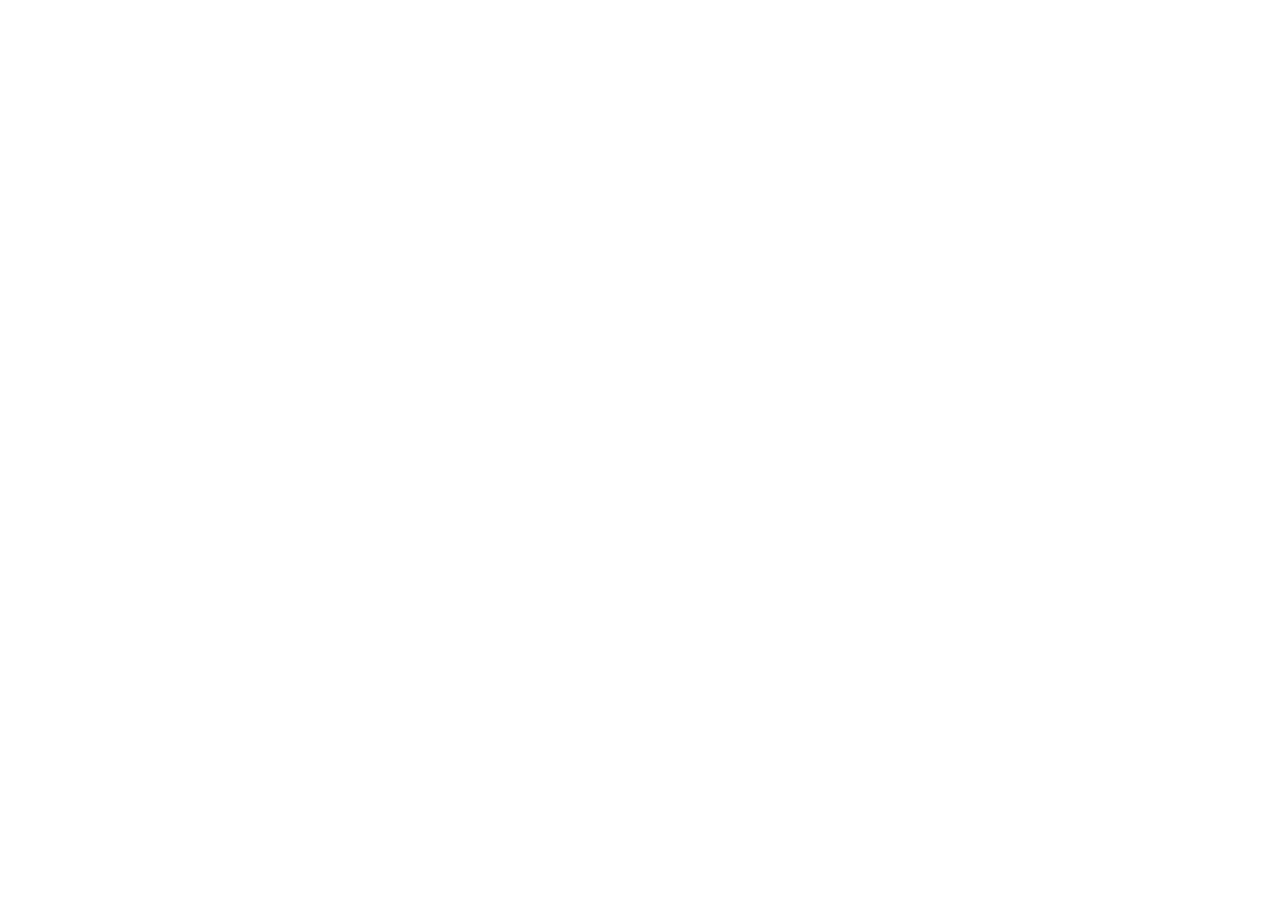
==== index.html @ f7c30335 "html class" ====
<!DOCTYPE html>
<html lang="pt-br">
<head>
    <meta charset="UTF-8">
    <meta name="viewport" content="width=device-width, initial-scale=1.0">
    <title>Fitlife</title>
</head>
<body>

</body>
</html>
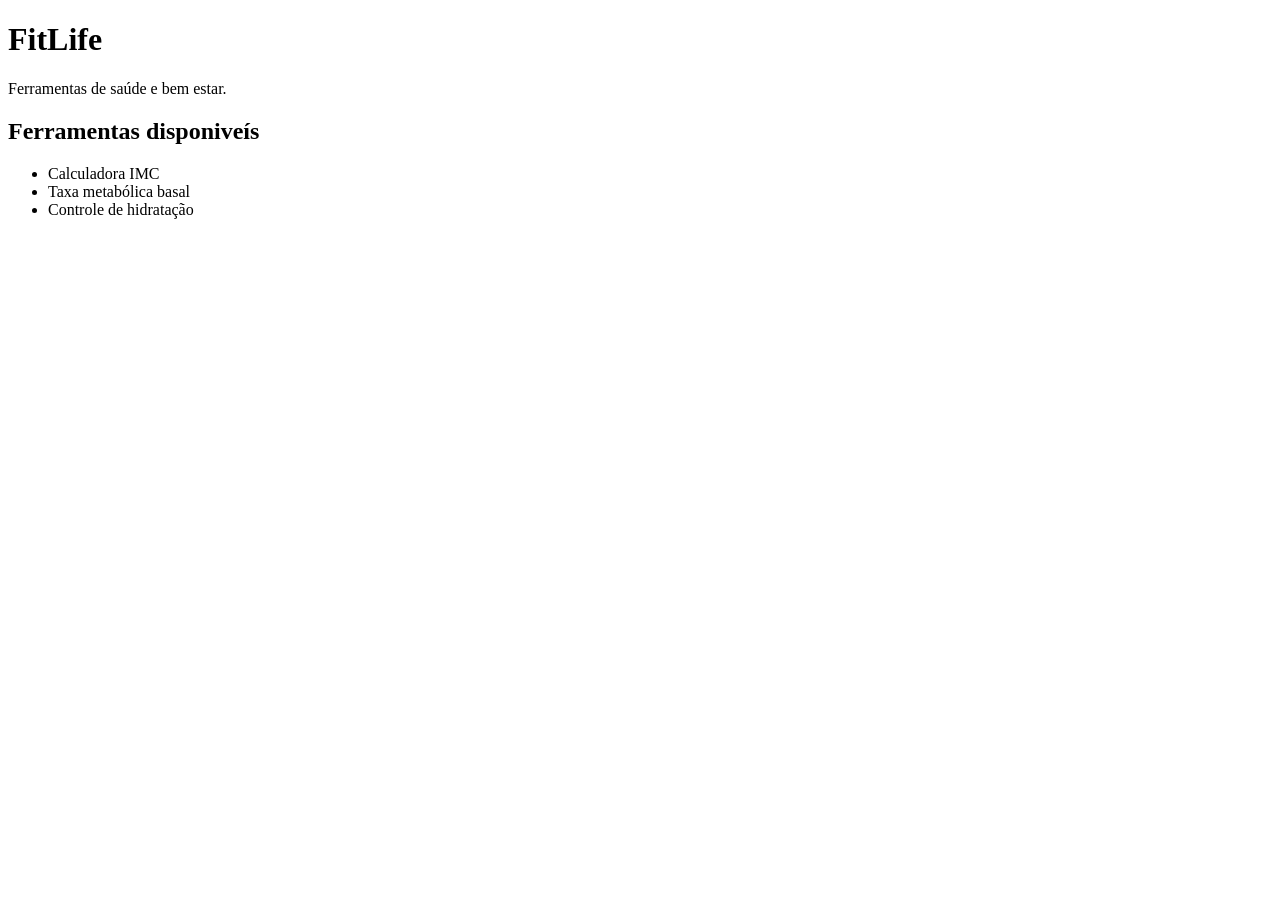
==== commit 7af741d1: "adicionado primeira pagina" ====
--- a/index.html
+++ b/index.html
@@ -7,5 +7,16 @@
 </head>
 <body>
 
+        <h1>FitLife</h1>
+        <p>Ferramentas de saúde e bem estar.</p>
+
+        <h2>Ferramentas disponiveís</h2>
+
+        <ul>
+            <li>Calculadora IMC</li>
+            <li>Taxa metabólica basal</li>
+            <li>Controle de hidratação</li>
+        </ul>
+
 </body>
 </html>
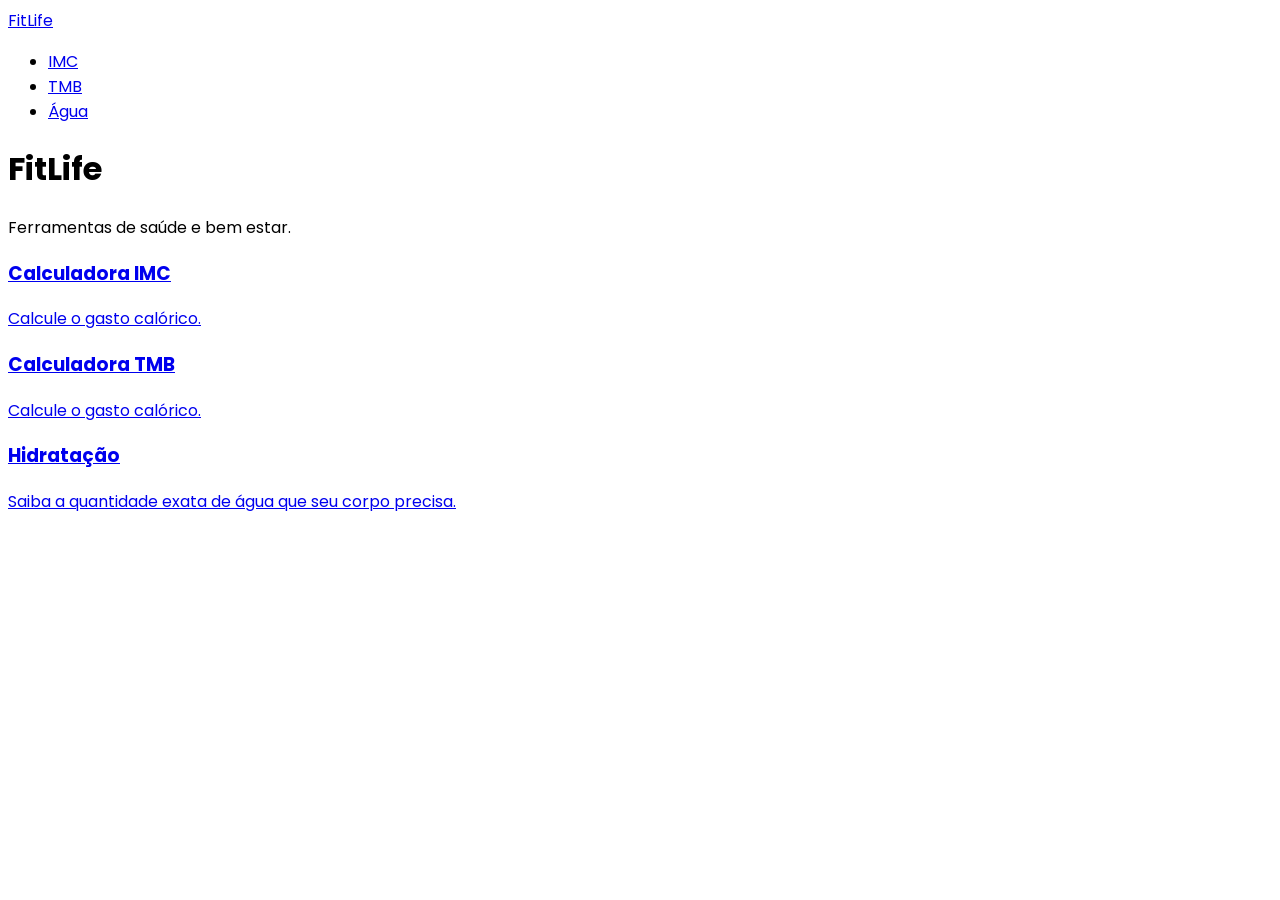
==== commit 92f887b9: "adicionando pages/ tags semânticas" ====
--- a/index.html
+++ b/index.html
@@ -1,22 +1,59 @@
 <!DOCTYPE html>
 <html lang="pt-br">
+
 <head>
     <meta charset="UTF-8">
     <meta name="viewport" content="width=device-width, initial-scale=1.0">
+    <link rel="preconnect" href="https://fonts.googleapis.com">
+    <link rel="preconnect" href="https://fonts.gstatic.com" crossorigin>
+    <link
+        href="https://fonts.googleapis.com/css2?family=Poppins:ital,wght@0,100;0,200;0,300;0,400;0,500;0,600;0,700;0,800;0,900;1,100;1,200;1,300;1,400;1,500;1,600;1,700;1,800;1,900&display=swap"
+        rel="stylesheet">
+
     <title>Fitlife</title>
 </head>
-<body>
 
+<body style="font-family: Poppins;">
+
+    <nav>
+        <a href="index.html">FitLife</a>
+
+        <ul>
+
+            <li><a href="./pages/imc.html">IMC</a></li>
+            <li><a href="./pages/tmmb.html">TMB</a></li>
+            <li><a href="./pages/agua.html">Água</a></li>
+
+        </ul>
+    </nav>
+
+    <header>
         <h1>FitLife</h1>
         <p>Ferramentas de saúde e bem estar.</p>
+    </header>
+    <main>
+        <section>
 
-        <h2>Ferramentas disponiveís</h2>
+            <a href="./pages/imc.html">
+                <h3>Calculadora IMC</h3>
+                <p>Calcule o gasto calórico.</p>
+            </a>
 
-        <ul>
-            <li>Calculadora IMC</li>
-            <li>Taxa metabólica basal</li>
-            <li>Controle de hidratação</li>
-        </ul>
+            <a href="./pages/tmmb.html">
+                <h3>Calculadora TMB</h3>
+                <p>Calcule o gasto calórico.</p>
+            </a>
+
+            <a href="./pages/agua.html">
+                <h3>Hidratação</h3>
+                <p>Saiba a quantidade exata de água que seu corpo precisa.</p>
+            </a>
+
+        </section>
+    </main>
+
+
 
 </body>
+
 </html>
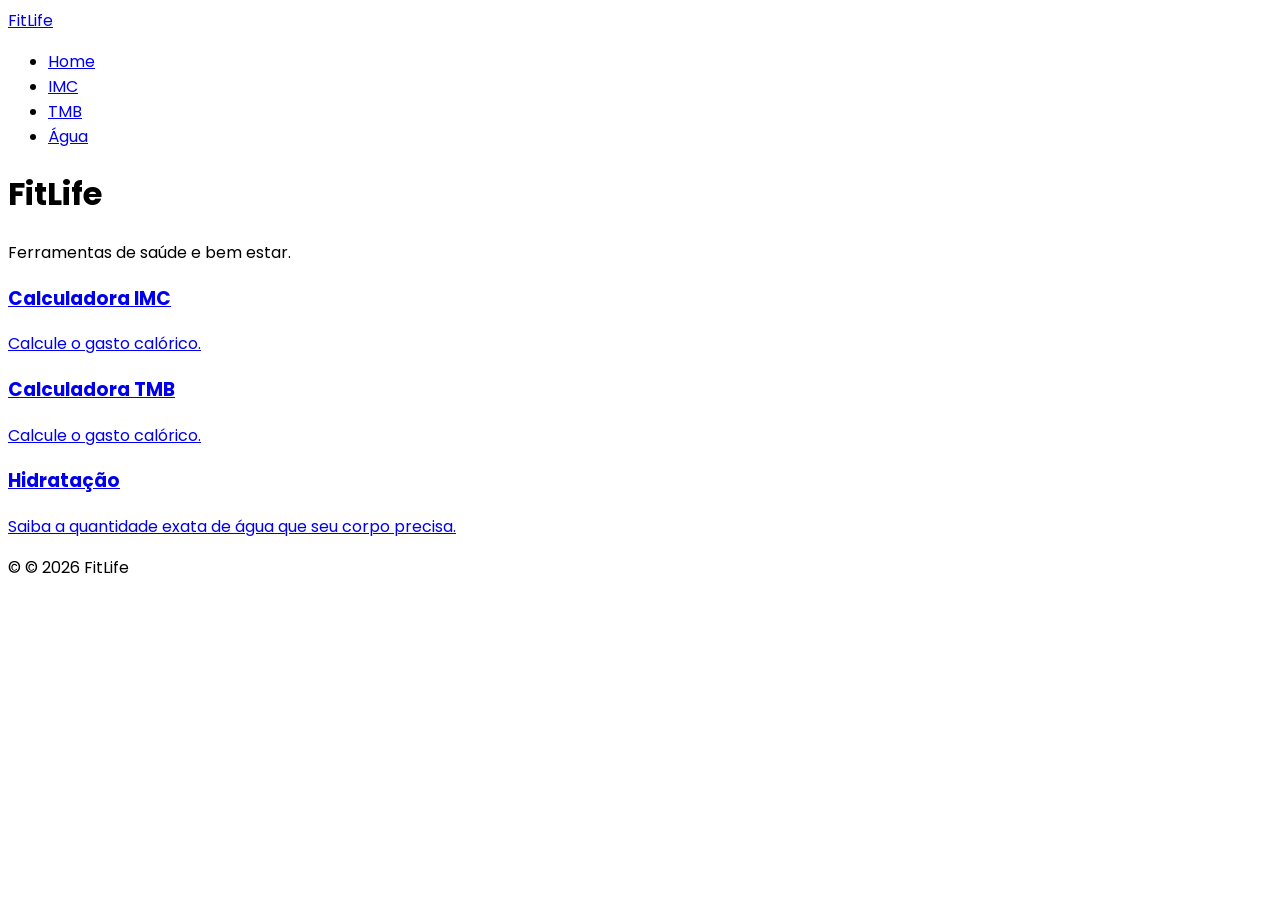
==== commit d03f3a60: "HTML completo + read.md" ====
--- a/index.html
+++ b/index.html
@@ -20,6 +20,7 @@
 
         <ul>
 
+            <li><a href="./index.html">Home</a></li> 
             <li><a href="./pages/imc.html">IMC</a></li>
             <li><a href="./pages/tmmb.html">TMB</a></li>
             <li><a href="./pages/agua.html">Água</a></li>
@@ -51,6 +52,9 @@
 
         </section>
     </main>
+    <footer>
+        <p>&copy; © 2026 FitLife</p>
+    </footer>
 
 
 
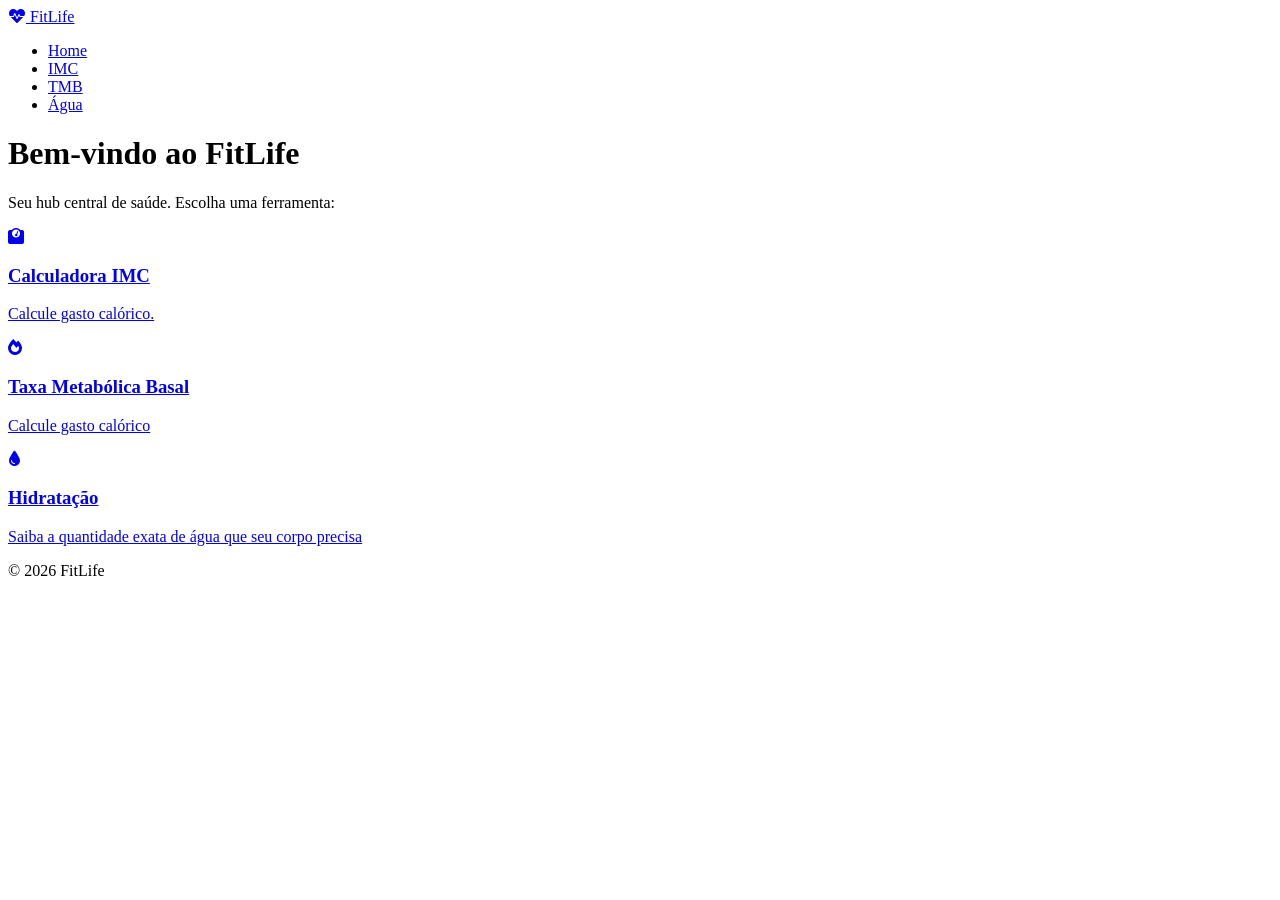
==== commit 19eb0ac3: "feat: estilizando page index.html" ====
--- a/index.html
+++ b/index.html
@@ -1,63 +1,63 @@
-<!DOCTYPE html>
-<html lang="pt-br">
+<!doctype html>
+<html lang="pt-BR">
 
 <head>
-    <meta charset="UTF-8">
-    <meta name="viewport" content="width=device-width, initial-scale=1.0">
-    <link rel="preconnect" href="https://fonts.googleapis.com">
-    <link rel="preconnect" href="https://fonts.gstatic.com" crossorigin>
-    <link
-        href="https://fonts.googleapis.com/css2?family=Poppins:ital,wght@0,100;0,200;0,300;0,400;0,500;0,600;0,700;0,800;0,900;1,100;1,200;1,300;1,400;1,500;1,600;1,700;1,800;1,900&display=swap"
-        rel="stylesheet">
-
-    <title>Fitlife</title>
+  <meta charset="UTF-8" />
+  <meta name="viewport" content="width=device-width, initial-scale=1.0" />
+  <link rel="preconnect" href="https://fonts.googleapis.com" />
+  <link rel="preconnect" href="https://fonts.gstatic.com" crossorigin />
+  <link
+    href="https://fonts.googleapis.com/css2?family=Poppins:ital,wght@0,100;0,200;0,300;0,400;0,500;0,600;0,700;0,800;0,900;1,100;1,200;1,300;1,400;1,500;1,600;1,700;1,800;1,900&display=swap"
+    rel="stylesheet" />
+  <link rel="stylesheet" href="./css/styles.css">
+  <link rel="stylesheet" href="https://cdnjs.cloudflare.com/ajax/libs/font-awesome/6.0.0/css/all.min.css" />
+  <title>FitLife</title>
 </head>
 
-<body style="font-family: Poppins;">
-
-    <nav>
-        <a href="index.html">FitLife</a>
-
-        <ul>
-
-            <li><a href="./index.html">Home</a></li> 
-            <li><a href="./pages/imc.html">IMC</a></li>
-            <li><a href="./pages/tmmb.html">TMB</a></li>
-            <li><a href="./pages/agua.html">Água</a></li>
-
-        </ul>
-    </nav>
-
-    <header>
-        <h1>FitLife</h1>
-        <p>Ferramentas de saúde e bem estar.</p>
-    </header>
-    <main>
-        <section>
-
-            <a href="./pages/imc.html">
-                <h3>Calculadora IMC</h3>
-                <p>Calcule o gasto calórico.</p>
-            </a>
-
-            <a href="./pages/tmmb.html">
-                <h3>Calculadora TMB</h3>
-                <p>Calcule o gasto calórico.</p>
-            </a>
-
-            <a href="./pages/agua.html">
-                <h3>Hidratação</h3>
-                <p>Saiba a quantidade exata de água que seu corpo precisa.</p>
-            </a>
-
-        </section>
-    </main>
-    <footer>
-        <p>&copy; © 2026 FitLife</p>
-    </footer>
+<body>
+  <nav>
+    <a href="./index.html" id="logo">
+    <i class="fas fa-heartbeat"></i>
+      FitLife
+    </a>
 
 
+    <ul class="nav-links">
+      <li><a class="nav-link active" href="./index.html">Home</a></li>
+      <li><a class="nav-link" href="./pages/imc.html">IMC</a></li>
+      <li><a class="nav-link" href="./pages/tmb.html">TMB</a></li>
+      <li><a class="nav-link" href="./pages/water.html">Água</a></li>
+    </ul>
+  </nav>
+  <header class="header-container">
+    <h1>Bem-vindo ao <span>FitLife</span></h1>
+    <p>Seu hub central de saúde. Escolha uma ferramenta:</p>
+  </header>
+  <main>
+    <section>
+      <a href="./pages/imc.html" class="card">
+        <i class="fas fa-weight"> </i>
+        <h3>Calculadora IMC</h3>
+        <p>Calcule gasto calórico.</p>
+      </a>
 
+      <a href="./pages/tmb.html" class="card">
+         <i class="fas fa-fire"> </i>
+        <h3>Taxa Metabólica Basal</h3>
+        <p>Calcule gasto calórico</p>
+      </a>
+
+      <a href="./pages/water.html" class="card">
+         <i class="fas fa-tint"> </i>
+        <h3>Hidratação</h3>
+        <p>Saiba a quantidade exata de água que seu corpo precisa</p>
+      </a>
+    </section>
+  </main>
+
+  <footer>
+    <p>© 2026 FitLife</p>
+  </footer>
 </body>
 
 </html>
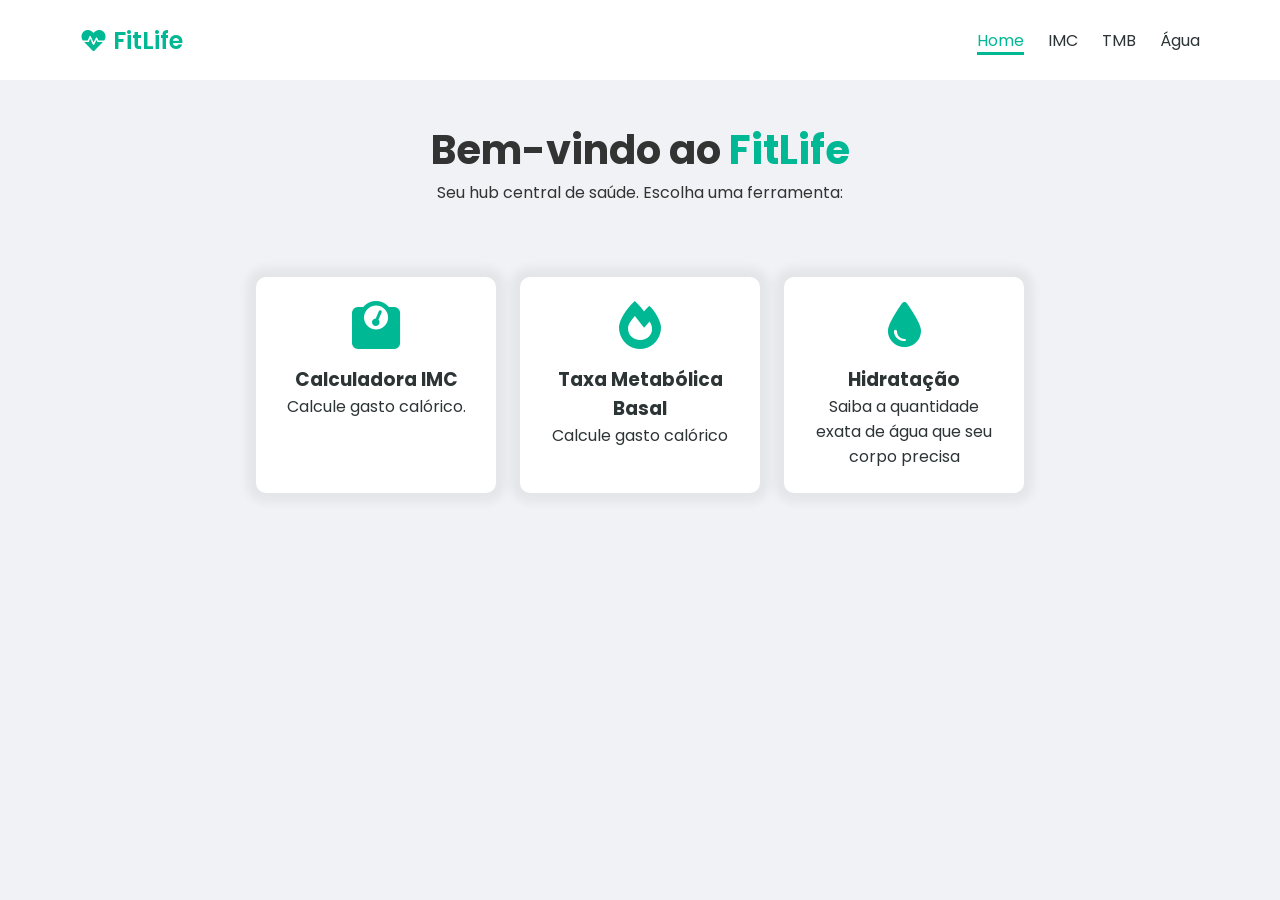
==== commit 6a9a6ec5: "ultimos detalhes" ====
--- a/index.html
+++ b/index.html
@@ -17,7 +17,7 @@
 <body>
   <nav>
     <a href="./index.html" id="logo">
-    <i class="fas fa-heartbeat"></i>
+      <i class="fas fa-heartbeat"></i>
       FitLife
     </a>
 
@@ -34,30 +34,27 @@
     <p>Seu hub central de saúde. Escolha uma ferramenta:</p>
   </header>
   <main>
-    <section>
+    <section class="cards-section">
       <a href="./pages/imc.html" class="card">
-        <i class="fas fa-weight"> </i>
+        <i class="fas fa-weight"></i>
         <h3>Calculadora IMC</h3>
         <p>Calcule gasto calórico.</p>
       </a>
 
-      <a href="./pages/tmb.html" class="card">
-         <i class="fas fa-fire"> </i>
+      <a href="./pages/tmmb.html" class="card">
+        <i class="fas fa-fire"></i>
         <h3>Taxa Metabólica Basal</h3>
         <p>Calcule gasto calórico</p>
       </a>
 
-      <a href="./pages/water.html" class="card">
-         <i class="fas fa-tint"> </i>
+      <a href="./pages/agua.html" class="card">
+        <i class="fas fa-tint"></i>
         <h3>Hidratação</h3>
         <p>Saiba a quantidade exata de água que seu corpo precisa</p>
       </a>
     </section>
   </main>
 
-  <footer>
-    <p>© 2026 FitLife</p>
-  </footer>
 </body>
 
 </html>
--- a/css/styles.css
+++ b/css/styles.css
@@ -0,0 +1,220 @@
+* {
+    margin: 0;
+    padding: 0;
+    box-sizing: border-box;
+}
+
+:root {
+    --primary-color: #00b894;
+    --primary-dark: #019477;
+    --secondary-color: #2d3436;
+    --background-color: #f0f2f5;
+    --card-color: #ffffff;
+    --text-color: #333333;
+    --muted-color: #636e72;
+    --danger-color: #d63031;
+    --water-color: #0984e3;
+    --border-color: #dfe6e9;
+}
+
+body {
+    background-color: var(--background-color);
+    font-family: Poppins;
+    color: #333;
+}
+
+nav {
+    display: flex;
+    /*deixar itens um ao lado do outro*/
+    justify-content: space-between;
+    /* tag a tendo espaçamento da tag ul */
+    align-items: center;
+    /* centraliza itens da vertical */
+
+    padding: 0 5rem;
+
+    background-color: var(--card-color);
+    height: 5rem;
+}
+
+#logo {
+    font-size: 1.5rem;
+    color: var(--primary-color);
+    text-decoration: none;
+    font-weight: 600;
+}
+
+.nav-links {
+    display: flex;
+    list-style: none;
+    gap: 1.5rem;
+}
+
+.nav-link {
+    text-decoration: none;
+    color: var(--secondary-color);
+    font-size: 1rem;
+
+    transition: 0.2s;
+}
+
+.nav-link:hover {
+    color: var(--primary-color)
+}
+
+.nav-link.active {
+    border-bottom: 3px var(--primary-color) solid;
+    color: var(--primary-color)
+}
+
+.header-container {
+    text-align: center;
+
+    padding: 2.5rem 0;
+}
+
+.header-container h1 {
+    font-size: 2.5rem;
+}
+
+.header-container span {
+    color: var(--primary-color);
+}
+
+main {
+    width: 80vw;
+
+    margin: 0 auto;
+
+    padding: 2rem 0;
+
+    display: flex;
+    justify-content: center;
+    align-items: center;
+}
+
+.cards-section {
+    display: flex;
+    justify-content: center;
+    gap: 1.5rem;
+    text-align: center;
+
+    flex-wrap: wrap;
+}
+
+.card {
+    background-color: var(--card-color);
+    color: var(--secondary-color);
+    padding: 1.5rem;
+    border-radius: 10px;
+    text-align: center;
+    text-decoration: none;
+    width: 15rem;
+
+    transition: 0.4s;
+
+    /* box-shadow: HORIZONTAL VERTICAL BLUR SPREAD COLOR; */
+    box-shadow: 0 0 10px 10px rgba(0, 0, 0, 0.05);
+}
+
+.card:hover {
+    border: 2px solid var(--primary-color);
+    color: var(--primary-color);
+}
+
+.card i {
+    font-size: 3rem;
+    color: var(--primary-color);
+    margin-bottom: 1rem;
+}
+
+.tool-container {
+    display: flex;
+    flex-direction: column;
+
+    gap: 1rem;
+
+    width: 100%;
+    padding: 2rem;
+
+    background-color: var(--card-color);
+    border-radius: 10px;
+    box-shadow: 0 0 10px 10px rgba(0, 0, 0, 0.05);
+}
+
+.tool-container-title {
+    text-align: center;
+}
+
+.tool-container-title h2 {
+    color: var(--secondary-color);
+    font-size: 1.8rem;
+}
+
+.tool-container form {
+    display: flex;
+    flex-direction: column;
+    gap: 1rem;
+}
+
+.form-group {
+    display: flex;
+    flex-direction: column;
+    gap: 0.5rem;
+}
+
+.form-group label {
+    font-weight: 600;
+    color: var(--secondary-color);
+}
+
+.form-group input {
+    padding: 0.8rem;
+    border: 2px solid var(--border-color);
+    border-radius: 5px;
+    font-size: 1rem;
+    font-family: inherit;
+}
+
+.form-group input:focus {
+    outline: none;
+    border-color: var(--primary-color);
+}
+.action-btn {
+    padding: 0.8rem;
+    background-color: var(--primary-color);
+    color: white;
+    border: none;
+    border-radius: 10px;
+    font-size: 1rem;
+    font-weight: 600;
+    cursor: pointer;
+    transition: 0.3s;
+}
+
+.btn-back
+    {
+
+    background-color: var(--primary-dark)
+}
+
+.btn-back:hover{
+    background-color: var(--text-color);
+}
+.result-box {
+    margin-top: 1.8rem;
+    padding: 1rem;
+    background-color: #e8f8f5;
+    border-radius: 10px;
+    text-align: center;
+}
+
+@media (max-width: 490px) {
+    nav {
+        flex-direction: column;
+    }
+
+    #logo {
+        color: var(--danger-color)
+    }
+}
